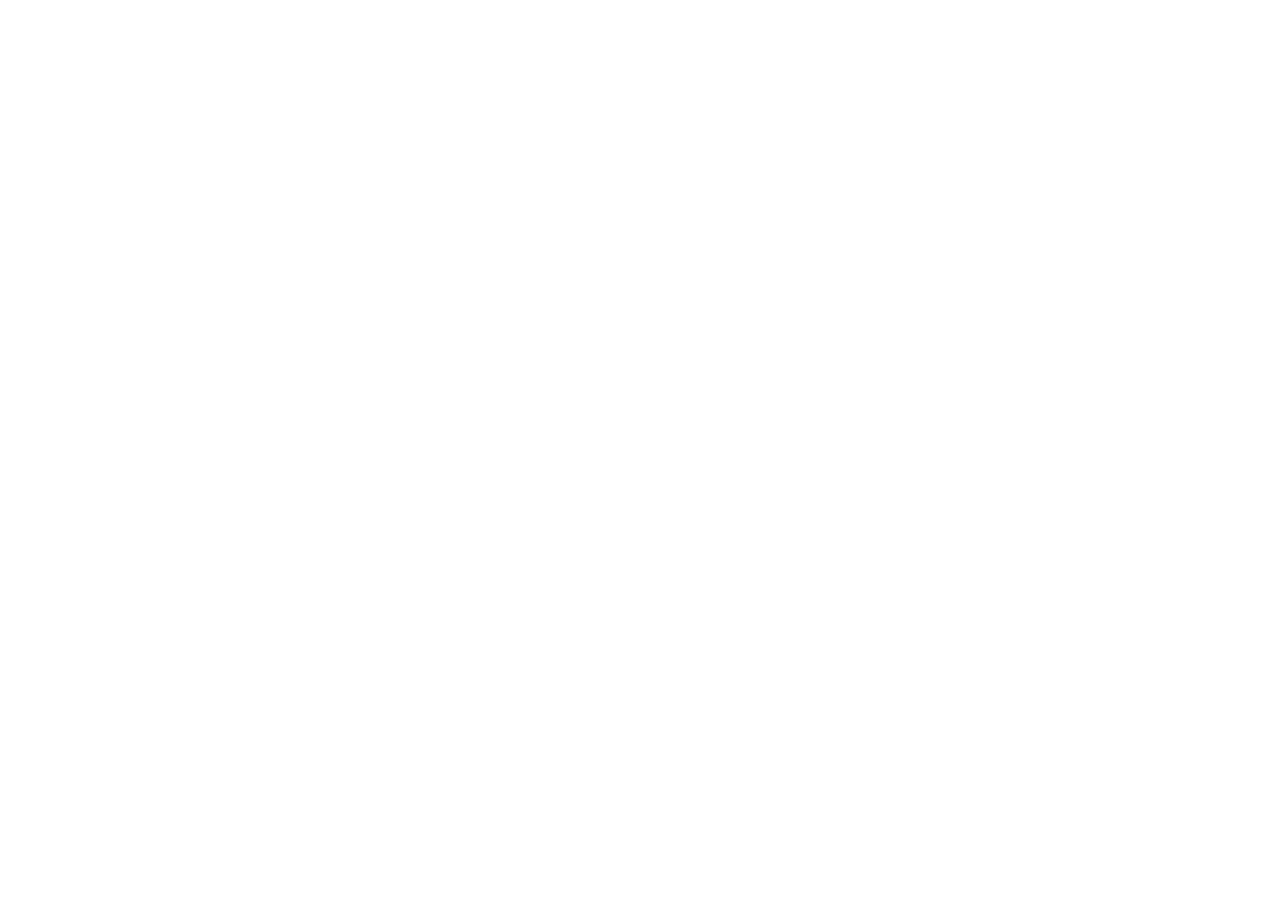
==== index.html @ 8110beaf "make it better" ====
<!DOCTYPE html>
<html lang="en">
<head>
    <meta charset="UTF-8">
    <meta http-equiv="X-UA-Compatible" content="IE=edge">
    <meta name="viewport" content="width=device-width, initial-scale=1.0">
    <link rel="stylesheet" href="style.css">
    <title>Document</title>
</head>
<body>
    
</body>
</html>
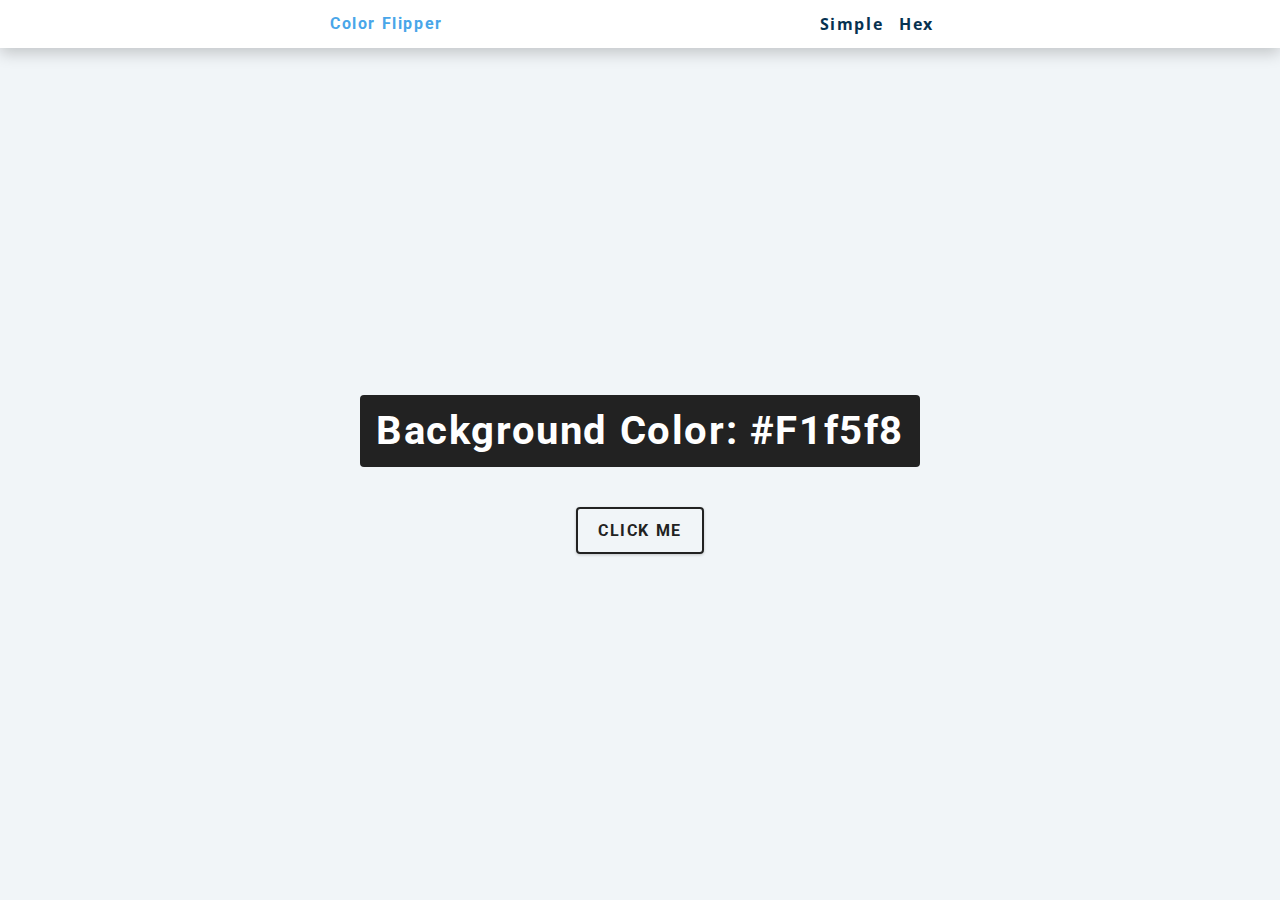
==== commit 5d637c85: "make it better" ====
--- a/index.html
+++ b/index.html
@@ -4,10 +4,29 @@
     <meta charset="UTF-8">
     <meta http-equiv="X-UA-Compatible" content="IE=edge">
     <meta name="viewport" content="width=device-width, initial-scale=1.0">
-    <link rel="stylesheet" href="style.css">
     <title>Document</title>
+        <!-- Styles Css -->
+     <link rel="stylesheet" href="style.css">
 </head>
 <body>
-    
+    <nav>
+        <div class="nav-center">
+          <h4>Color Flipper</h4>
+          <ul class="nav-links">
+            <li><a href="/index.html">Simple</a></li>
+            <li><a href="/hex.html">Hex</a></li>
+          </ul>
+        </div>
+    </nav>
+
+     <main class="section-center">
+         <div class="container">
+             <h2>background color: <span>#f1f5f8</span></h2>
+             <button class="btn btn-hero" id="btn">Click Me</button>
+         </div>
+     </main>
+
+     <!-- Js -->
+     <script src="/app.js"></script>
 </body>
 </html>--- a/style.css
+++ b/style.css
@@ -0,0 +1,226 @@
+/* Fonts  */
+@import url("https://fonts.googleapis.com/css?family=Open+Sans|Roboto:400,700&display=swap");
+
+:root {
+    /* dark shades of primary color*/
+  --clr-primary-1: hsl(205, 86%, 17%);
+  --clr-primary-2: hsl(205, 77%, 27%);
+  --clr-primary-3: hsl(205, 72%, 37%);
+  --clr-primary-4: hsl(205, 63%, 48%);
+  /* primary/main color */
+  --clr-primary-5: hsl(205, 78%, 60%);
+  /* lighter shades of primary color */
+  --clr-primary-6: hsl(205, 89%, 70%);
+  --clr-primary-7: hsl(205, 90%, 76%);
+  --clr-primary-8: hsl(205, 86%, 81%);
+  --clr-primary-9: hsl(205, 90%, 88%);
+  --clr-primary-10: hsl(205, 100%, 96%);
+  /* darkest grey - used for headings */
+  --clr-grey-1: hsl(209, 61%, 16%);
+  --clr-grey-2: hsl(211, 39%, 23%);
+  --clr-grey-3: hsl(209, 34%, 30%);
+  --clr-grey-4: hsl(209, 28%, 39%);
+  /* grey used for paragraphs */
+  --clr-grey-5: hsl(210, 22%, 49%);
+  --clr-grey-6: hsl(209, 23%, 60%);
+  --clr-grey-7: hsl(211, 27%, 70%);
+  --clr-grey-8: hsl(210, 31%, 80%);
+  --clr-grey-9: hsl(212, 33%, 89%);
+  --clr-grey-10: hsl(210, 36%, 96%);
+  --clr-white: #fff;
+  --clr-red-dark: hsl(360, 67%, 44%);
+  --clr-red-light: hsl(360, 71%, 66%);
+  --clr-green-dark: hsl(125, 67%, 44%);
+  --clr-green-light: hsl(125, 71%, 66%);
+  --clr-black: #222;
+  --ff-primary: "Roboto", sans-serif;
+  --ff-secondary: "Open Sans", sans-serif;
+  --transition: all 0.3s linear;
+  --spacing: 0.1rem;
+  --radius: 0.25rem;
+  --light-shadow: 0 5px 15px rgba(0, 0, 0, 0.1);
+  --dark-shadow: 0 5px 15px rgba(0, 0, 0, 0.2);
+  --max-width: 1170px;
+  --fixed-width: 620px;
+}
+
+/* Global styles */
+
+*,
+::after,
+::before {
+    margin: 0;
+    padding: 0;
+    box-sizing: border-box;
+}
+
+body {
+ font-family: var(--ff-secondary);
+ background: var(--clr-grey-10);
+ color: var(--clr-grey-1);
+ line-height: 1.5;
+ font-size: 0.875rem;
+}
+
+ul {
+    list-style-type: none;
+}
+a {
+    text-decoration: none;
+}
+
+h1,
+h2,
+h3,
+h4 {
+  letter-spacing: var(--spacing);
+  text-transform: capitalize;
+  line-height: 1.25;
+  margin-bottom: 0.75rem;
+  font-family: var(--ff-primary);
+}
+h1 {
+  font-size: 3rem;
+}
+h2 {
+  font-size: 2rem;
+}
+h3 {
+  font-size: 1.25rem;
+}
+h4 {
+  font-size: 0.875rem;
+}
+p {
+  margin-bottom: 1.25rem;
+  color: var(--clr-grey-5);
+}
+
+@media screen and (min-width: 800px) {
+    h1 {
+      font-size: 4rem;
+    }
+    h2 {
+      font-size: 2.5rem;
+    }
+    h3 {
+      font-size: 1.75rem;
+    }
+    h4 {
+      font-size: 1rem;
+    }
+    body {
+      font-size: 1rem;
+    }
+    h1,
+    h2,
+    h3,
+    h4 {
+      line-height: 1;
+    }
+  }
+  /*  global classes */
+  
+  /* section */
+  .section {
+    padding: 5rem 0;
+  }
+  
+  .section-center {
+    width: 90vw;
+    margin: 0 auto;
+    max-width: 1170px;
+  }
+
+  @media screen and (min-width: 992px) {
+    .section-center {
+      width: 95vw;
+    }
+  }
+  main {
+    min-height: 100vh;
+    display: grid;
+    place-items: center;
+  }
+  
+  /*
+  =============== 
+  Nav
+  ===============
+  */
+  nav {
+    background: var(--clr-white);
+    height: 3rem;
+    display: grid;
+    align-items: center;
+    box-shadow: var(--dark-shadow);
+  }
+  .nav-center {
+    width: 90vw;
+    max-width: var(--fixed-width);
+    margin: 0 auto;
+    display: flex;
+    align-items: center;
+    justify-content: space-between;
+  }
+  .nav-center h4 {
+    margin-bottom: 0;
+    color: var(--clr-primary-5);
+  }
+  .nav-links {
+    display: flex;
+  }
+  nav a {
+    text-transform: capitalize;
+    font-weight: 700;
+    font-size: 1rem;
+    color: var(--clr-primary-1);
+    letter-spacing: var(--spacing);
+    margin-right: 1rem;
+  }
+  nav a:hover {
+    color: var(--clr-primary-5);
+  }
+  /*
+  =============== 
+  Container
+  ===============
+  */
+  main {
+    min-height: calc(100vh - 3rem);
+    display: grid;
+    place-items: center;
+  }
+  .container {
+    text-align: center;
+  }
+  .container h2 {
+    background: var(--clr-black);
+    color: var(--clr-white);
+    padding: 1rem;
+    border-radius: var(--radius);
+    margin-bottom: 2.5rem;
+  }
+  .color {
+    color: var(--clr-primary-5);
+  }
+  .btn-hero {
+    font-family: var(--ff-primary);
+    text-transform: uppercase;
+    background: transparent;
+    color: var(--clr-black);
+    letter-spacing: var(--spacing);
+    display: inline-block;
+    font-weight: 700;
+    transition: var(--transition);
+    border: 2px solid var(--clr-black);
+    cursor: pointer;
+    box-shadow: 0 1px 3px rgba(0, 0, 0, 0.2);
+    border-radius: var(--radius);
+    font-size: 1rem;
+    padding: 0.75rem 1.25rem;
+  }
+  .btn-hero:hover {
+    color: var(--clr-white);
+    background: var(--clr-black);
+  }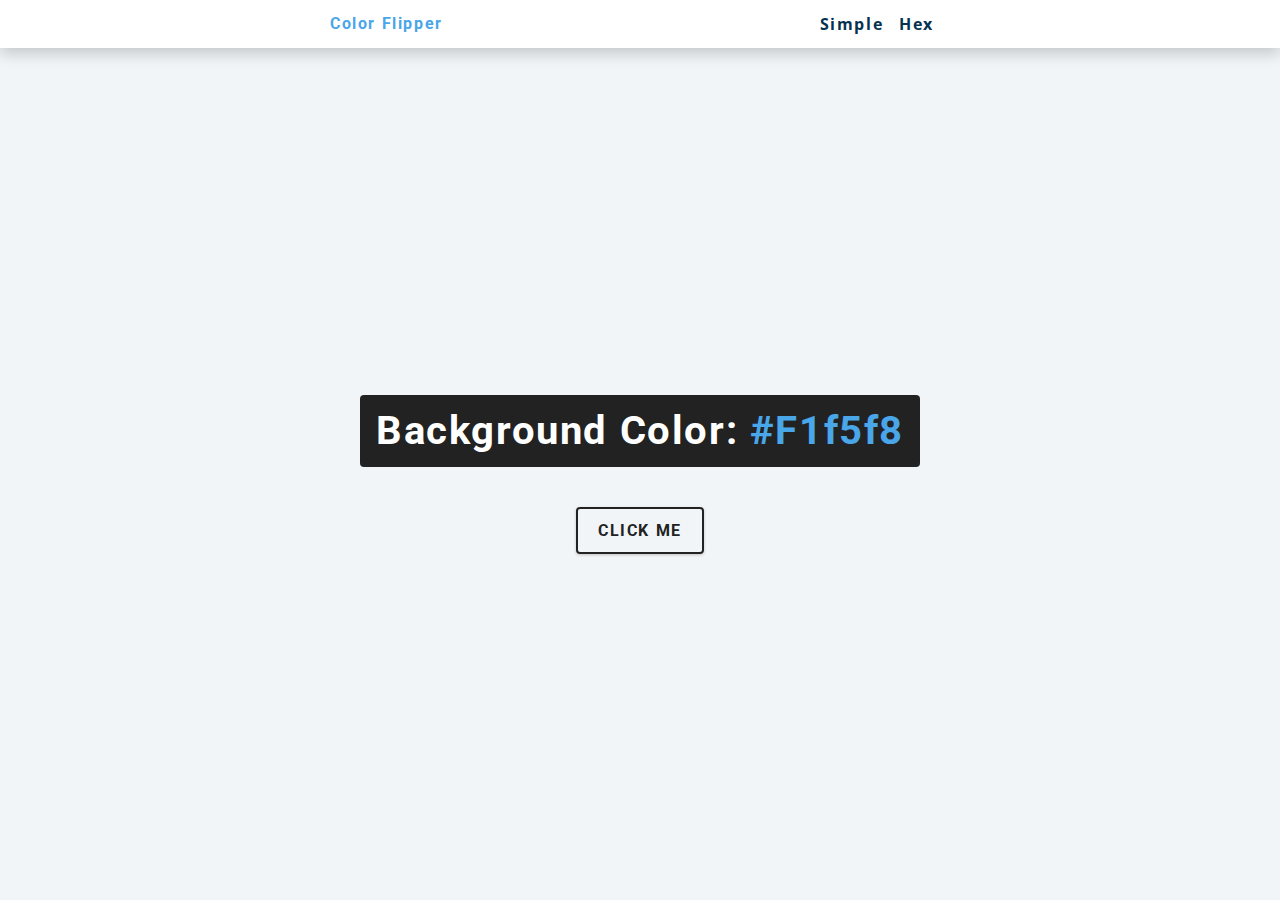
==== commit ba629b16: "make it better" ====
--- a/index.html
+++ b/index.html
@@ -21,12 +21,12 @@
 
      <main class="section-center">
          <div class="container">
-             <h2>background color: <span>#f1f5f8</span></h2>
+             <h2>background color: <span class="color">#f1f5f8</span></h2>
              <button class="btn btn-hero" id="btn">Click Me</button>
          </div>
      </main>
 
      <!-- Js -->
-     <script src="/app.js"></script>
+      <script src="/app.js"></script>
 </body>
 </html>